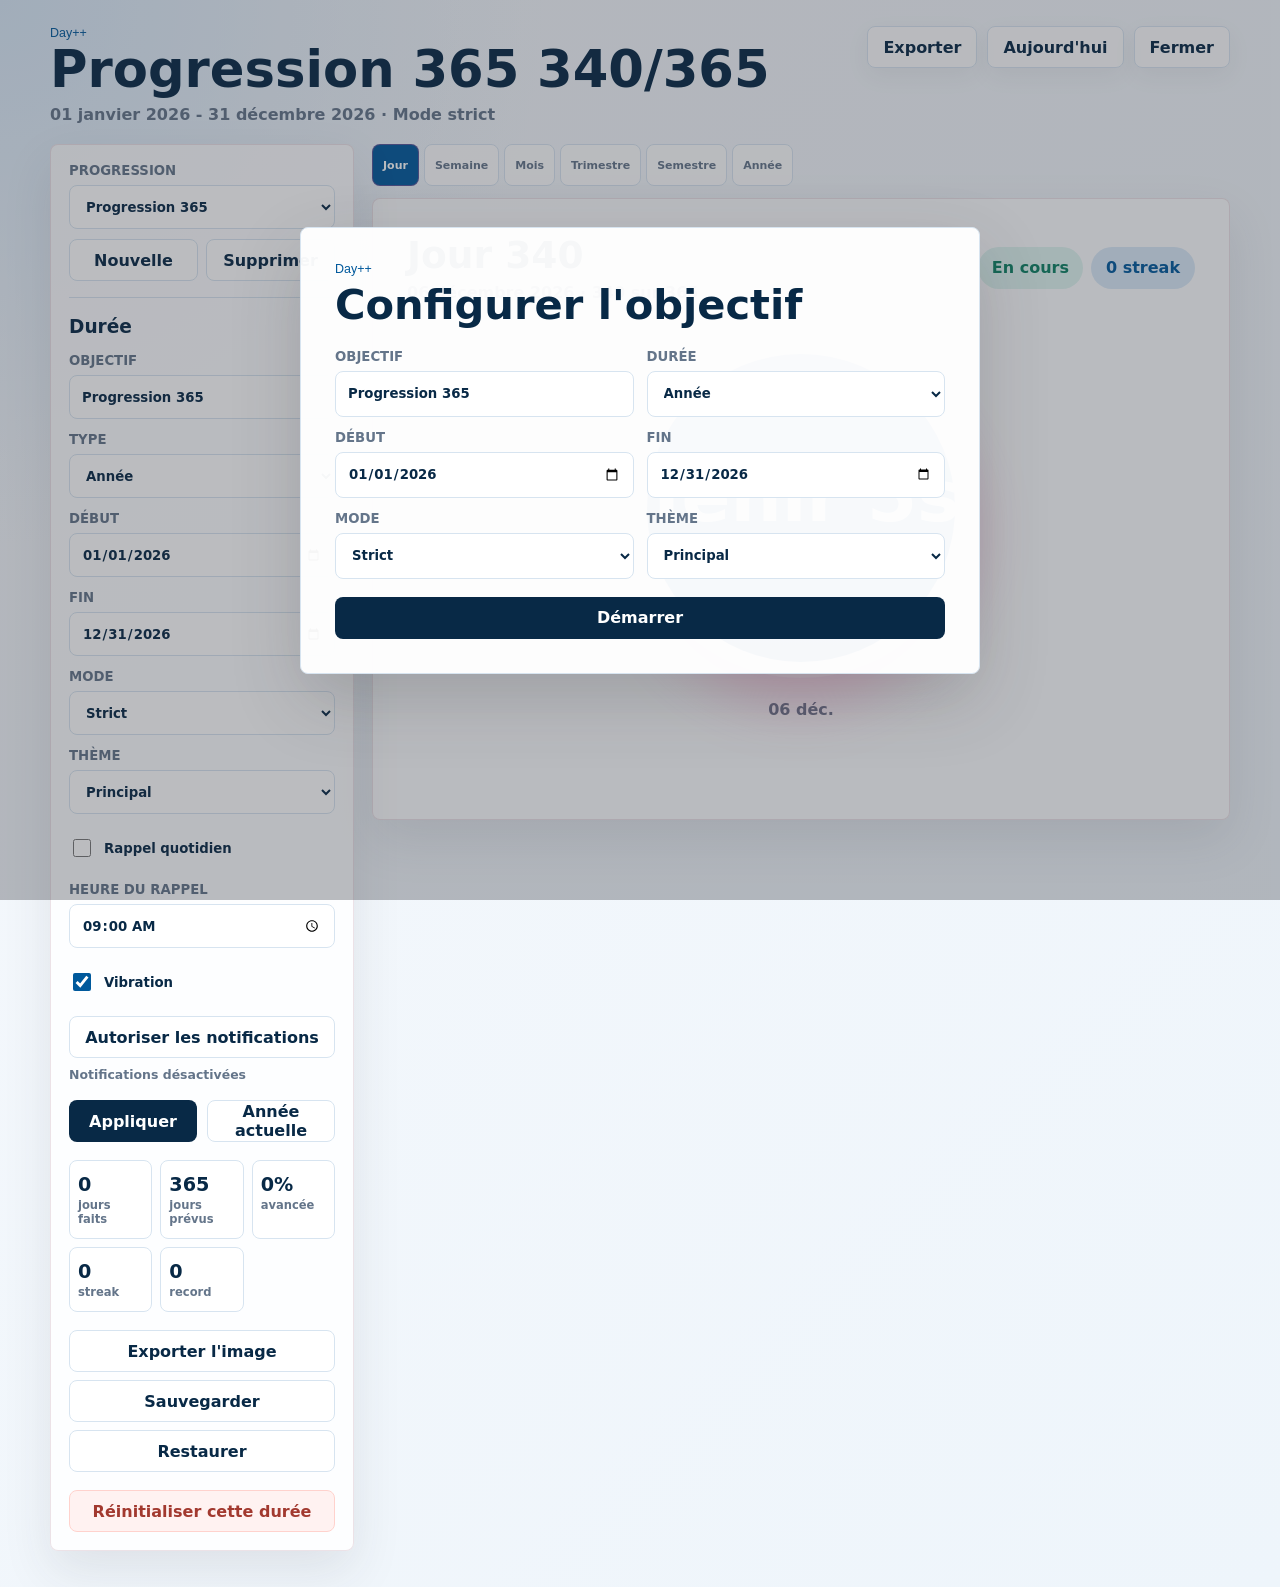
==== index.html @ e8def9e3 "Add PWA support with manifest and service worker; implement caching and push notifications" ====
<!doctype html>
<html lang="fr">
  <head>
    <meta charset="utf-8" />
    <meta name="viewport" content="width=device-width, initial-scale=1" />
    <meta name="theme-color" content="#004482" />
    <meta
      name="description"
      content="Day++ transforme un objectif long en progression quotidienne, hebdomadaire et annuelle."
    />
    <meta name="mobile-web-app-capable" content="yes" />
    <meta name="apple-mobile-web-app-capable" content="yes" />
    <meta name="apple-mobile-web-app-title" content="Day++" />
    <meta name="apple-mobile-web-app-status-bar-style" content="default" />
    <title>Progression 365</title>
    <script
      async
      src="https://www.googletagmanager.com/gtag/js?id=G-19ZNNEVK2R"
    ></script>
    <script>
      window.dataLayer = window.dataLayer || [];
      function gtag() {
        dataLayer.push(arguments);
      }
      gtag("js", new Date());
      gtag("config", "G-19ZNNEVK2R");
    </script>
    <link rel="manifest" href="manifest.webmanifest" />
    <link
      rel="icon"
      type="image/png"
      sizes="192x192"
      href="icons/day-plus-plus-192.png"
    />
    <link rel="apple-touch-icon" href="icons/day-plus-plus-192.png" />
    <link rel="stylesheet" href="styles.css" />
  </head>
  <body>
    <canvas id="confettiCanvas" aria-hidden="true"></canvas>

    <div class="app-shell">
      <header class="topbar">
        <div class="title-block">
          <p class="eyebrow">Day++</p>
          <h1 id="periodTitle">Progression 365</h1>
          <p id="periodSubtitle" class="subtitle"></p>
        </div>
        <div class="top-actions">
          <span id="offlineBadge" class="status-badge" hidden>Hors ligne</span>
          <button
            id="updateBtn"
            class="soft-button update-button"
            type="button"
            hidden
          >
            Mettre à jour
          </button>
          <button
            id="installBtn"
            class="soft-button install-button"
            type="button"
            hidden
          >
            Installer
          </button>
          <button id="exportImageBtn" class="soft-button" type="button">
            Exporter
          </button>
          <button id="todayBtn" class="soft-button" type="button">
            Aujourd'hui
          </button>
          <button
            id="settingsToggle"
            class="soft-button"
            type="button"
            aria-expanded="false"
            aria-controls="settingsPanel"
          >
            Réglages
          </button>
        </div>
      </header>

      <main class="layout">
        <aside
          id="settingsPanel"
          class="settings-panel"
          aria-label="Réglages de la progression"
        >
          <div class="progression-switcher">
            <label>
              Progression
              <select id="progressSelect"></select>
            </label>
            <div class="progression-actions">
              <button id="newProgressBtn" class="ghost-button" type="button">
                Nouvelle
              </button>
              <button id="deleteProgressBtn" class="ghost-button" type="button">
                Supprimer
              </button>
            </div>
          </div>
          <h2>Durée</h2>
          <form id="settingsForm" class="settings-form">
            <label>
              Objectif
              <input
                id="goalTitle"
                name="goalTitle"
                type="text"
                maxlength="42"
              />
            </label>
            <label>
              Type
              <select id="durationType" name="durationType">
                <option value="year">Année</option>
                <option value="semester">Semestre</option>
                <option value="quarter">Trimestre</option>
                <option value="month">Mois</option>
                <option value="week">Semaine</option>
              </select>
            </label>
            <label>
              Début
              <input id="startDate" name="startDate" type="date" />
            </label>
            <label>
              Fin
              <input id="endDate" name="endDate" type="date" />
            </label>
            <label>
              Mode
              <select id="progressMode" name="progressMode">
                <option value="strict">Strict</option>
                <option value="flexible">Souple</option>
              </select>
            </label>
            <label>
              Thème
              <select id="themeSelect" name="themeSelect">
                <option value="primary">Principal</option>
                <option value="pink">Rose</option>
                <option value="green">Vert</option>
                <option value="blue">Bleu</option>
                <option value="dark">Noir</option>
                <option value="sunset">Sunset</option>
              </select>
            </label>
            <label class="toggle-label">
              <input
                id="notificationToggle"
                name="notificationToggle"
                type="checkbox"
              />
              <span>Rappel quotidien</span>
            </label>
            <label>
              Heure du rappel
              <input
                id="notificationTime"
                name="notificationTime"
                type="time"
                value="09:00"
              />
            </label>
            <label class="toggle-label">
              <input
                id="vibrationToggle"
                name="vibrationToggle"
                type="checkbox"
              />
              <span>Vibration</span>
            </label>
            <button
              id="notificationPermissionBtn"
              class="ghost-button"
              type="button"
            >
              Autoriser les notifications
            </button>
            <p id="notificationStatus" class="settings-note">
              Notifications désactivées
            </p>
            <div class="form-actions">
              <button class="primary-button" type="submit">Appliquer</button>
              <button id="currentYearBtn" class="ghost-button" type="button">
                Année actuelle
              </button>
            </div>
          </form>

          <div class="metric-list" aria-label="Résumé">
            <div class="metric">
              <span class="metric-value" id="metricDone">0</span>
              <span class="metric-label">jours faits</span>
            </div>
            <div class="metric">
              <span class="metric-value" id="metricTotal">365</span>
              <span class="metric-label">jours prévus</span>
            </div>
            <div class="metric">
              <span class="metric-value" id="metricPercent">0%</span>
              <span class="metric-label">avancée</span>
            </div>
            <div class="metric">
              <span class="metric-value" id="metricStreak">0</span>
              <span class="metric-label">streak</span>
            </div>
            <div class="metric">
              <span class="metric-value" id="metricBestStreak">0</span>
              <span class="metric-label">record</span>
            </div>
          </div>

          <div class="tool-stack" aria-label="Outils">
            <button
              id="settingsExportImageBtn"
              class="ghost-button"
              type="button"
            >
              Exporter l'image
            </button>
            <button id="backupBtn" class="ghost-button" type="button">
              Sauvegarder
            </button>
            <button id="restoreBtn" class="ghost-button" type="button">
              Restaurer
            </button>
            <input
              id="restoreInput"
              type="file"
              accept="application/json"
              hidden
            />
          </div>

          <button id="resetProgressBtn" class="danger-button" type="button">
            Réinitialiser cette durée
          </button>
        </aside>

        <section class="workspace">
          <nav id="viewTabs" class="view-tabs" aria-label="Vues de progression">
            <button type="button" data-view="day">Jour</button>
            <button type="button" data-view="week">Semaine</button>
            <button type="button" data-view="month">Mois</button>
            <button type="button" data-view="quarter">Trimestre</button>
            <button type="button" data-view="semester">Semestre</button>
            <button type="button" data-view="year">Année</button>
          </nav>

          <section id="viewHost" class="view-host" aria-live="polite"></section>
        </section>
      </main>
    </div>

    <div
      id="onboardingModal"
      class="onboarding-modal"
      role="dialog"
      aria-modal="true"
      aria-labelledby="onboardingTitle"
    >
      <form id="onboardingForm" class="onboarding-card">
        <p class="eyebrow">Day++</p>
        <h2 id="onboardingTitle">Configurer l'objectif</h2>
        <div class="onboarding-grid">
          <label>
            Objectif
            <input
              id="onboardingGoalTitle"
              type="text"
              maxlength="42"
              value="Progression 365"
            />
          </label>
          <label>
            Durée
            <select id="onboardingDuration">
              <option value="year">Année</option>
              <option value="semester">Semestre</option>
              <option value="quarter">Trimestre</option>
              <option value="month">Mois</option>
              <option value="week">Semaine</option>
            </select>
          </label>
          <label>
            Début
            <input id="onboardingStart" type="date" />
          </label>
          <label>
            Fin
            <input id="onboardingEnd" type="date" />
          </label>
          <label>
            Mode
            <select id="onboardingMode">
              <option value="strict">Strict</option>
              <option value="flexible">Souple</option>
            </select>
          </label>
          <label>
            Thème
            <select id="onboardingTheme">
              <option value="primary">Principal</option>
              <option value="pink">Rose</option>
              <option value="green">Vert</option>
              <option value="blue">Bleu</option>
              <option value="dark">Noir</option>
              <option value="sunset">Sunset</option>
            </select>
          </label>
        </div>
        <button class="primary-button" type="submit">Démarrer</button>
      </form>
    </div>

    <script src="app.js"></script>
  </body>
</html>
---- styles.css ----
:root {
  --bg: #f5f8fc;
  --bg-2: #eef5fb;
  --surface: #ffffff;
  --surface-strong: #eef5fb;
  --ink: #082946;
  --muted: #64758a;
  --line: #d7e4f0;
  --accent: #00599c;
  --accent-soft: #d9e9f8;
  --accent-mid: #659ad2;
  --done: #008a78;
  --done-soft: #dff5f1;
  --warn: #f5b942;
  --shadow: 0 20px 50px rgba(45, 49, 56, 0.1);
  --radius: 8px;
}

* {
  box-sizing: border-box;
}

html {
  min-height: 100%;
}

body {
  min-height: 100vh;
  margin: 0;
  background:
    radial-gradient(
      circle at top left,
      var(--accent-soft),
      transparent 34rem
    ),
    linear-gradient(135deg, var(--bg) 0%, var(--bg-2, #f6fbf8) 100%);
  color: var(--ink);
  font-family:
    Inter,
    ui-sans-serif,
    system-ui,
    -apple-system,
    BlinkMacSystemFont,
    "Segoe UI",
    sans-serif;
  letter-spacing: 0;
}

body[data-theme="dark"] {
  background:
    radial-gradient(circle at top left, rgba(246, 79, 146, 0.22), transparent 34rem),
    linear-gradient(135deg, #111318 0%, #1d2028 100%);
}

button,
input,
select {
  font: inherit;
}

button {
  cursor: pointer;
}

button:disabled {
  cursor: default;
}

#confettiCanvas {
  position: fixed;
  inset: 0;
  z-index: 30;
  pointer-events: none;
}

.app-shell {
  width: min(1180px, calc(100% - 32px));
  margin: 0 auto;
  padding: 26px 0 36px;
}

.topbar {
  display: flex;
  align-items: flex-start;
  justify-content: space-between;
  gap: 20px;
  margin-bottom: 20px;
}

.title-block {
  min-width: 0;
}

.eyebrow {
  margin: 0 0 4px;
  color: var(--accent);
  font-size: 0.78rem;
  font-family: Verdana, Geneva, Tahoma, sans-serif;
}

.topbar h1 {
  margin: 0;
  font-size: clamp(2rem, 4vw, 3.7rem);
  line-height: 1;
  letter-spacing: 0;
}

.subtitle {
  margin: 10px 0 0;
  color: var(--muted);
  font-weight: 650;
}

.top-actions {
  display: flex;
  flex-wrap: wrap;
  justify-content: flex-end;
  gap: 10px;
}

.soft-button,
.ghost-button,
.primary-button,
.danger-button {
  min-height: 42px;
  border: 1px solid transparent;
  border-radius: var(--radius);
  padding: 0 15px;
  color: var(--ink);
  font-weight: 760;
}

.soft-button {
  background: rgba(255, 255, 255, 0.76);
  border-color: var(--line);
  box-shadow: 0 8px 24px rgba(45, 49, 56, 0.06);
}

.status-badge {
  display: inline-flex;
  align-items: center;
  justify-content: center;
  min-height: 42px;
  border: 1px solid rgba(0, 89, 156, 0.2);
  border-radius: var(--radius);
  background: var(--accent-soft);
  color: var(--accent);
  padding: 0 13px;
  font-size: 0.88rem;
  font-weight: 850;
  box-shadow: 0 8px 24px rgba(45, 49, 56, 0.06);
}

.status-badge[hidden],
.update-button[hidden],
.install-button[hidden] {
  display: none;
}

.update-button {
  background: var(--accent);
  border-color: var(--accent);
  color: #fff;
}

.install-button {
  border-color: rgba(0, 89, 156, 0.24);
}

.ghost-button {
  background: #fff;
  border-color: var(--line);
}

.primary-button {
  background: var(--ink);
  color: #fff;
}

.danger-button {
  width: 100%;
  margin-top: 18px;
  background: #fff2f1;
  border-color: #ffd2cd;
  color: #a2392f;
}

.layout {
  display: grid;
  grid-template-columns: minmax(0, 1fr);
  gap: 18px;
  align-items: start;
}

body.settings-open .layout {
  grid-template-columns: 304px minmax(0, 1fr);
}

.settings-panel,
.view-host {
  background: rgba(255, 255, 255, 0.84);
  border: 1px solid rgba(234, 223, 229, 0.9);
  border-radius: var(--radius);
  box-shadow: var(--shadow);
}

.settings-panel {
  display: none;
  position: sticky;
  top: 18px;
  padding: 18px;
}

body.settings-open .settings-panel {
  display: block;
}

.settings-panel h2 {
  margin: 0 0 16px;
  font-size: 1.16rem;
}

.progression-switcher {
  display: grid;
  gap: 10px;
  margin-bottom: 18px;
  border-bottom: 1px solid var(--line);
  padding-bottom: 16px;
}

.progression-switcher label {
  display: grid;
  gap: 7px;
  color: var(--muted);
  font-size: 0.83rem;
  font-weight: 800;
  text-transform: uppercase;
}

.progression-actions {
  display: grid;
  grid-template-columns: 1fr 1fr;
  gap: 8px;
}

.progression-actions .ghost-button {
  min-width: 0;
  padding: 0 10px;
}

.settings-form {
  display: grid;
  gap: 13px;
}

.settings-form label {
  display: grid;
  gap: 7px;
  color: var(--muted);
  font-size: 0.83rem;
  font-weight: 800;
  text-transform: uppercase;
}

.settings-form input,
.settings-form select,
.progression-switcher select {
  width: 100%;
  height: 44px;
  border: 1px solid var(--line);
  border-radius: var(--radius);
  background: #fff;
  color: var(--ink);
  padding: 0 12px;
  font-weight: 700;
}

.settings-form input[type="checkbox"] {
  width: 18px;
  height: 18px;
  padding: 0;
  accent-color: var(--accent);
}

.settings-form .toggle-label {
  display: flex;
  align-items: center;
  gap: 10px;
  min-height: 42px;
  text-transform: none;
}

.settings-form .toggle-label span {
  color: var(--ink);
}

.settings-note {
  margin: -4px 0 0;
  color: var(--muted);
  font-size: 0.78rem;
  font-weight: 760;
  line-height: 1.35;
}

.form-actions {
  display: grid;
  grid-template-columns: 1fr 1fr;
  gap: 10px;
  margin-top: 3px;
}

.metric-list {
  display: grid;
  grid-template-columns: repeat(auto-fit, minmax(82px, 1fr));
  gap: 8px;
  margin-top: 18px;
}

.metric {
  min-width: 0;
  border: 1px solid var(--line);
  border-radius: var(--radius);
  background: #fff;
  padding: 12px 8px;
}

.tool-stack {
  display: grid;
  grid-template-columns: 1fr;
  gap: 8px;
  margin-top: 18px;
}

.tool-stack .ghost-button {
  width: 100%;
}

.metric-value,
.metric-label {
  display: block;
}

.metric-value {
  font-size: 1.2rem;
  font-weight: 860;
}

.metric-label {
  margin-top: 2px;
  color: var(--muted);
  font-size: 0.72rem;
  font-weight: 750;
}

.workspace {
  min-width: 0;
}

.view-tabs {
  display: flex;
  gap: 5px;
  overflow-x: auto;
  padding: 0 0 12px;
  scrollbar-width: none;
}

.view-tabs::-webkit-scrollbar {
  display: none;
}

.view-tabs button {
  flex: 0 0 auto;
  min-height: 42px;
  border: 1px solid var(--line);
  border-radius: var(--radius);
  background: rgba(255, 255, 255, 0.84);
  color: var(--muted);
  padding: 0 10px;
  font-weight: 830;
  font-size: 11px;
}

.view-tabs button[hidden] {
  display: none;
}

.view-tabs button.is-active {
  border-color: rgba(246, 79, 146, 0.34);
  background: var(--accent);
  color: #fff;
}

.view-host {
  min-height: 620px;
  overflow: hidden;
}

.view-host[data-view="year"] {
  min-height: 0;
  overflow: visible;
}

.view-panel {
  min-height: 620px;
  padding: clamp(18px, 3vw, 34px);
}

.view-host[data-view="year"] .year-panel {
  min-height: 0;
}

.section-head {
  display: flex;
  align-items: center;
  justify-content: space-between;
  gap: 16px;
  margin-bottom: 24px;
}

.section-head h2 {
  margin: 0;
  font-size: clamp(1.45rem, 3vw, 2.35rem);
  letter-spacing: 0;
}

.section-head p {
  margin: 6px 0 0;
  color: var(--muted);
  font-weight: 650;
}

.progress-pill {
  display: inline-flex;
  align-items: center;
  justify-content: center;
  min-width: 104px;
  min-height: 42px;
  border-radius: 999px;
  background: var(--done-soft);
  color: #0c8063;
  padding: 0 14px;
  font-weight: 850;
}

.pill-row {
  display: flex;
  flex-wrap: wrap;
  justify-content: flex-end;
  gap: 8px;
}

.streak-pill {
  background: var(--accent-soft);
  color: var(--accent);
}

.day-stage {
  display: grid;
  min-height: 450px;
  place-items: center;
  text-align: center;
}

.hold-area {
  display: grid;
  justify-items: center;
  gap: 22px;
}

.hold-button {
  --fill: 0%;
  position: relative;
  display: grid;
  width: clamp(220px, 42vw, 340px);
  aspect-ratio: 1;
  place-items: center;
  overflow: hidden;
  border: 0;
  border-radius: 50%;
  background: #ffe3ee;
  color: #fff;
  box-shadow: 0 24px 58px rgba(246, 79, 146, 0.28);
  isolation: isolate;
  -webkit-tap-highlight-color: transparent;
  -webkit-touch-callout: none;
  -webkit-user-select: none;
  touch-action: manipulation;
  user-select: none;
}

.hold-button * {
  -webkit-user-select: none;
  user-select: none;
}

.hold-button::before {
  content: "";
  position: absolute;
  inset: 0;
  background: conic-gradient(
    from 180deg,
    var(--accent) var(--fill),
    rgba(255, 255, 255, 0) 0
  );
  opacity: 0.82;
  z-index: -1;
}

.hold-button::after {
  content: "";
  position: absolute;
  inset: 16px;
  border-radius: 50%;
  background: linear-gradient(180deg, var(--accent-mid), var(--accent));
  z-index: -1;
}

.hold-button.is-done::after {
  background: linear-gradient(180deg, #42caa6, var(--done));
}

.hold-button span {
  display: grid;
  gap: 8px;
  color: #fff;
  font-weight: 900;
}

.hold-main {
  font-size: clamp(2.2rem, 8vw, 4.5rem);
  line-height: 0.95;
}

.hold-sub {
  font-size: 0.9rem;
  text-transform: uppercase;
}

.day-date {
  color: var(--muted);
  font-weight: 750;
}

.completion-note {
  min-height: 24px;
  color: var(--done);
  font-weight: 850;
}

.week-track {
  display: grid;
  grid-template-columns: repeat(7, minmax(0, 1fr));
  align-items: stretch;
  overflow: hidden;
  border: 1px solid var(--line);
  border-radius: var(--radius);
  background: #fff;
}

.week-day {
  position: relative;
  display: grid;
  min-height: 210px;
  grid-template-rows: 96px auto auto;
  align-content: start;
  justify-items: center;
  gap: 16px;
  padding: 26px 10px 22px;
  border-right: 1px solid var(--line);
  cursor: default;
}

.week-day:last-child {
  border-right: 0;
}

.week-day::before {
  content: "";
  position: absolute;
  top: 62px;
  left: 0;
  width: 100%;
  height: 34px;
  transform: none;
  background: var(--accent-soft);
}

.week-day:first-child::before {
  border-radius: 999px 0 0 999px;
}

.week-day:last-child::before {
  border-radius: 0 999px 999px 0;
}

.week-day.is-outside::before {
  background: #f0edf0;
}

.day-bubble {
  position: relative;
  z-index: 1;
  display: grid;
  width: 72px;
  aspect-ratio: 1;
  place-items: center;
  border: 3px solid #fff;
  border-radius: 50%;
  background: #fff;
  color: var(--muted);
  box-shadow: 0 8px 18px rgba(45, 49, 56, 0.08);
  font-weight: 900;
  align-self: center;
}

.week-day.is-complete .day-bubble,
.calendar-day.is-complete .calendar-number,
.mini-dot.is-complete,
.year-dot.is-complete {
  background: var(--accent);
  color: #fff;
}

.week-day.is-today .day-bubble,
.calendar-day.is-today .calendar-number,
.mini-dot.is-today,
.year-dot.is-today {
  border-color: var(--warn);
}

.week-label {
  position: relative;
  z-index: 1;
  margin-top: 4px;
  color: var(--muted);
  font-size: 0.82rem;
  font-weight: 800;
  text-align: center;
}

.week-name,
.week-date {
  display: block;
}

.week-name {
  text-transform: capitalize;
}

.week-status {
  position: relative;
  z-index: 1;
  border-radius: 999px;
  background: rgba(255, 255, 255, 0.78);
  padding: 5px 8px;
  color: var(--muted);
  font-size: 0.72rem;
  font-weight: 850;
}

.week-day.is-complete .week-status {
  color: #0c8063;
}

.week-day.is-today .week-status {
  color: var(--accent);
}

.week-day.is-actionable,
.calendar-day.is-actionable,
.mini-dot.is-actionable,
.year-dot.is-actionable {
  cursor: pointer;
}

.week-day.is-actionable:hover,
.calendar-day.is-actionable:hover .calendar-number {
  outline: 2px solid var(--accent-mid);
  outline-offset: 2px;
}

.nav-arrows {
  display: flex;
  align-items: center;
  gap: 8px;
}

.round-nav {
  display: grid;
  width: 42px;
  aspect-ratio: 1;
  place-items: center;
  border: 1px solid var(--line);
  border-radius: 50%;
  background: #fff;
  color: var(--muted);
  font-size: 1.6rem;
  line-height: 1;
}

.round-nav:disabled {
  opacity: 0.35;
}

.month-card {
  width: min(760px, 100%);
  margin: 0 auto;
}

.calendar-grid {
  display: grid;
  gap: 16px;
}

.weekday-row,
.calendar-week {
  display: grid;
  grid-template-columns: repeat(7, minmax(0, 1fr));
  align-items: center;
}

.weekday {
  color: #b8bbc2;
  font-size: clamp(0.82rem, 2vw, 1.2rem);
  font-weight: 800;
  text-align: center;
}

.calendar-week {
  min-height: 76px;
}

.calendar-day {
  position: relative;
  display: grid;
  min-height: 70px;
  place-items: center;
  cursor: default;
}

.calendar-day.has-day::before {
  content: "";
  position: absolute;
  top: 50%;
  left: 0;
  width: 100%;
  height: 30px;
  transform: translateY(-50%);
  background: var(--accent-soft);
}

.calendar-day.trail-start::before {
  border-radius: 999px 0 0 999px;
}

.calendar-day.trail-end::before {
  border-radius: 0 999px 999px 0;
}

.calendar-day.is-muted::before {
  background: #eee9ed;
}

.calendar-day.is-muted .calendar-number {
  background: #f3f0f2;
  border-color: #f8f6f8;
  box-shadow: none;
  color: #b7adb4;
}

.calendar-number {
  position: relative;
  z-index: 1;
  display: grid;
  width: clamp(42px, 8vw, 62px);
  aspect-ratio: 1;
  place-items: center;
  border: 3px solid #fff;
  border-radius: 50%;
  background: #fff;
  color: var(--muted);
  box-shadow: 0 8px 18px rgba(45, 49, 56, 0.07);
  font-size: clamp(1rem, 2.8vw, 1.42rem);
  font-weight: 850;
}

.group-grid {
  display: grid;
  grid-template-columns: repeat(auto-fit, minmax(220px, 1fr));
  gap: 14px;
}

.group-card {
  border: 1px solid var(--line);
  border-radius: var(--radius);
  background: #fff;
  padding: 16px;
}

.group-card h3 {
  margin: 0;
  font-size: 1.05rem;
}

.group-card p {
  margin: 6px 0 14px;
  color: var(--muted);
  font-weight: 650;
}

.bar {
  height: 10px;
  overflow: hidden;
  border-radius: 999px;
  background: #f0e8ed;
}

.bar span {
  display: block;
  width: var(--width, 0%);
  height: 100%;
  border-radius: inherit;
  background: linear-gradient(90deg, var(--done), var(--accent));
}

.mini-months,
.mini-days {
  display: flex;
  flex-wrap: wrap;
  gap: 6px;
  margin-top: 14px;
}

.mini-month {
  border: 1px solid var(--line);
  border-radius: 999px;
  background: var(--surface-strong);
  padding: 6px 9px;
  color: var(--muted);
  font-size: 0.75rem;
  font-weight: 800;
}

.mini-dot {
  width: 13px;
  aspect-ratio: 1;
  border: 1px solid #fff;
  border-radius: 50%;
  background: #eee9ed;
}

.year-panel {
  min-height: 0;
  padding: clamp(14px, 2.4vw, 24px);
}

.year-capture {
  display: grid;
  gap: 12px;
}

.year-capture-head {
  display: flex;
  align-items: end;
  justify-content: space-between;
  gap: 16px;
}

.year-capture-head h2 {
  margin: 0;
  font-size: clamp(1.4rem, 2.6vw, 2rem);
}

.year-capture-head p {
  margin: 5px 0 0;
  color: var(--muted);
  font-weight: 750;
}

.year-score {
  display: grid;
  justify-items: end;
  line-height: 1;
}

.year-score strong {
  font-size: clamp(2rem, 4vw, 3.2rem);
}

.year-score span {
  margin-top: 6px;
  color: var(--muted);
  font-weight: 850;
}

.year-progress-line {
  height: 12px;
  overflow: hidden;
  border-radius: 999px;
  background: #f1e9ee;
}

.year-progress-line span {
  display: block;
  width: var(--width, 0%);
  height: 100%;
  border-radius: inherit;
  background: linear-gradient(90deg, var(--done), var(--accent));
}

.year-stats {
  display: flex;
  flex-wrap: wrap;
  gap: 8px;
}

.year-stats span {
  border: 1px solid var(--line);
  border-radius: 999px;
  background: #fff;
  padding: 6px 10px;
  color: var(--muted);
  font-size: 0.78rem;
  font-weight: 850;
}

.year-grid {
  display: grid;
  grid-template-columns: repeat(4, minmax(0, 1fr));
  gap: 10px;
}

.year-month {
  display: grid;
  gap: 8px;
  border: 1px solid var(--line);
  border-radius: var(--radius);
  background: linear-gradient(180deg, #fff, #fff8fb);
  padding: 10px;
}

.year-month-head {
  display: flex;
  align-items: center;
  justify-content: space-between;
  gap: 8px;
}

.year-month h3 {
  margin: 0;
  font-size: 0.82rem;
  text-transform: capitalize;
}

.year-month-head span {
  color: var(--muted);
  font-size: 0.72rem;
  font-weight: 850;
}

.year-dots {
  display: grid;
  grid-template-columns: repeat(7, minmax(0, 1fr));
  gap: 5px;
}

.year-dot {
  width: 100%;
  max-width: 10px;
  aspect-ratio: 1;
  justify-self: center;
  border: 1px solid #fff;
  border-radius: 50%;
  background: #ece7eb;
}

.empty-state {
  display: grid;
  min-height: 420px;
  place-items: center;
  color: var(--muted);
  font-weight: 800;
  text-align: center;
}

.onboarding-modal {
  position: fixed;
  inset: 0;
  z-index: 40;
  display: grid;
  place-items: center;
  overflow-y: auto;
  background: rgba(45, 49, 56, 0.32);
  padding: 22px;
}

body:not(.onboarding-open) .onboarding-modal {
  display: none;
}

body.onboarding-open {
  overflow: hidden;
}

.onboarding-card {
  width: min(680px, 100%);
  border: 1px solid var(--line);
  border-radius: var(--radius);
  background: rgba(255, 255, 255, 0.96);
  box-shadow: 0 26px 70px rgba(45, 49, 56, 0.2);
  padding: clamp(20px, 4vw, 34px);
}

.onboarding-card h2 {
  margin: 0 0 20px;
  font-size: clamp(1.7rem, 4vw, 2.6rem);
}

.onboarding-grid {
  display: grid;
  grid-template-columns: repeat(2, minmax(0, 1fr));
  gap: 13px;
  margin-bottom: 18px;
}

.onboarding-grid label {
  display: grid;
  gap: 7px;
  color: var(--muted);
  font-size: 0.83rem;
  font-weight: 800;
  text-transform: uppercase;
}

.onboarding-grid input,
.onboarding-grid select {
  width: 100%;
  height: 46px;
  border: 1px solid var(--line);
  border-radius: var(--radius);
  background: #fff;
  color: var(--ink);
  padding: 0 12px;
  font-weight: 760;
}

.onboarding-card .primary-button {
  width: 100%;
}

body[data-theme="dark"] .settings-panel,
body[data-theme="dark"] .view-host,
body[data-theme="dark"] .metric,
body[data-theme="dark"] .group-card,
body[data-theme="dark"] .week-track,
body[data-theme="dark"] .week-day,
body[data-theme="dark"] .year-month,
body[data-theme="dark"] .onboarding-card {
  background: rgba(29, 32, 40, 0.92);
}

body[data-theme="dark"] .soft-button,
body[data-theme="dark"] .ghost-button,
body[data-theme="dark"] input,
body[data-theme="dark"] select,
body[data-theme="dark"] .year-stats span,
body[data-theme="dark"] .week-status {
  background: #161922;
  color: var(--ink);
}

body[data-theme="dark"] .status-badge {
  background: #161922;
  border-color: var(--line);
  color: var(--accent-mid);
}

body[data-theme="dark"] .update-button {
  background: var(--accent);
  border-color: var(--accent);
  color: #fff;
}

body[data-theme="dark"] .primary-button {
  background: var(--accent);
  color: #fff;
}

@media (max-width: 860px) {
  .app-shell {
    width: min(100% - 20px, 680px);
    padding-top: 16px;
  }

  .topbar {
    display: grid;
  }

  .top-actions {
    justify-content: stretch;
  }

  .top-actions .status-badge {
    flex: 1 0 100%;
  }

  .top-actions button {
    flex: 1;
  }

  .layout {
    display: block;
  }

  .settings-panel {
    display: none;
    position: static;
    margin-bottom: 14px;
  }

  body.settings-open .settings-panel {
    display: block;
  }

  .view-host,
  .view-panel {
    min-height: 560px;
  }

  .view-host[data-view="week"],
  .view-host[data-view="week"] .view-panel {
    min-height: 0;
  }

  .view-host[data-view="week"] .view-panel {
    padding: 16px 18px;
  }

  .view-host[data-view="week"] .section-head {
    margin-bottom: 16px;
  }

  .week-track {
    grid-template-columns: 1fr;
    gap: 6px;
    overflow: visible;
    border: 0;
    background: transparent;
  }

  .week-day {
    grid-template-columns: 48px minmax(0, 1fr) auto;
    grid-template-rows: none;
    min-height: 56px;
    align-content: center;
    align-items: center;
    justify-items: stretch;
    gap: 10px;
    border: 1px solid var(--line);
    border-radius: var(--radius);
    background: #fff;
    padding: 7px 9px;
  }

  .week-day:last-child {
    border-bottom: 1px solid var(--line);
  }

  .week-day::before {
    display: none;
  }

  .day-bubble {
    width: 42px;
    border-width: 2px;
  }

  .week-label {
    margin-top: 0;
    text-align: left;
  }

  .week-name {
    color: var(--ink);
    font-size: 0.88rem;
    font-weight: 880;
  }

  .week-date {
    margin-top: 2px;
    color: var(--muted);
    font-size: 0.74rem;
    font-weight: 760;
  }

  .week-status {
    align-self: center;
    white-space: nowrap;
    padding: 4px 7px;
    font-size: 0.68rem;
  }

  .week-day.is-complete {
    background: linear-gradient(90deg, var(--done-soft), #fff);
  }

  .week-day.is-today {
    border-color: rgba(246, 79, 146, 0.4);
    background: linear-gradient(90deg, #fff4f8, #fff);
  }

  .calendar-grid {
    gap: 10px;
  }

  .calendar-week {
    min-height: 58px;
  }

  .calendar-day {
    min-height: 54px;
  }

  .calendar-day.has-day::before {
    height: 24px;
  }

  .calendar-number {
    width: min(42px, 11vw);
    border-width: 2px;
  }

  .year-grid {
    grid-template-columns: repeat(3, minmax(0, 1fr));
    gap: 7px;
  }

  .year-month {
    gap: 6px;
    padding: 8px;
  }

  .year-dot {
    max-width: 8px;
  }
}

@media (max-width: 520px) {
  .form-actions {
    grid-template-columns: 1fr;
  }

  .metric-list {
    grid-template-columns: repeat(2, minmax(0, 1fr));
  }

  .onboarding-grid {
    grid-template-columns: 1fr;
  }

  .section-head {
    display: grid;
  }

  .progress-pill {
    justify-self: start;
  }

  .year-capture {
    gap: 9px;
  }

  .year-capture-head {
    align-items: start;
  }

  .year-capture-head h2 {
    font-size: 1.2rem;
  }

  .year-capture-head p,
  .year-score span {
    font-size: 0.72rem;
  }

  .year-score strong {
    font-size: 1.7rem;
  }

  .year-stats {
    gap: 5px;
  }

  .year-stats span {
    padding: 5px 7px;
    font-size: 0.68rem;
  }

  .year-grid {
    gap: 5px;
  }

  .year-month {
    padding: 6px;
  }

  .year-month h3 {
    font-size: 0.66rem;
  }

  .year-month-head span {
    font-size: 0.62rem;
  }

  .year-dots {
    gap: 3px;
  }

  .year-dot {
    max-width: 6px;
  }
}
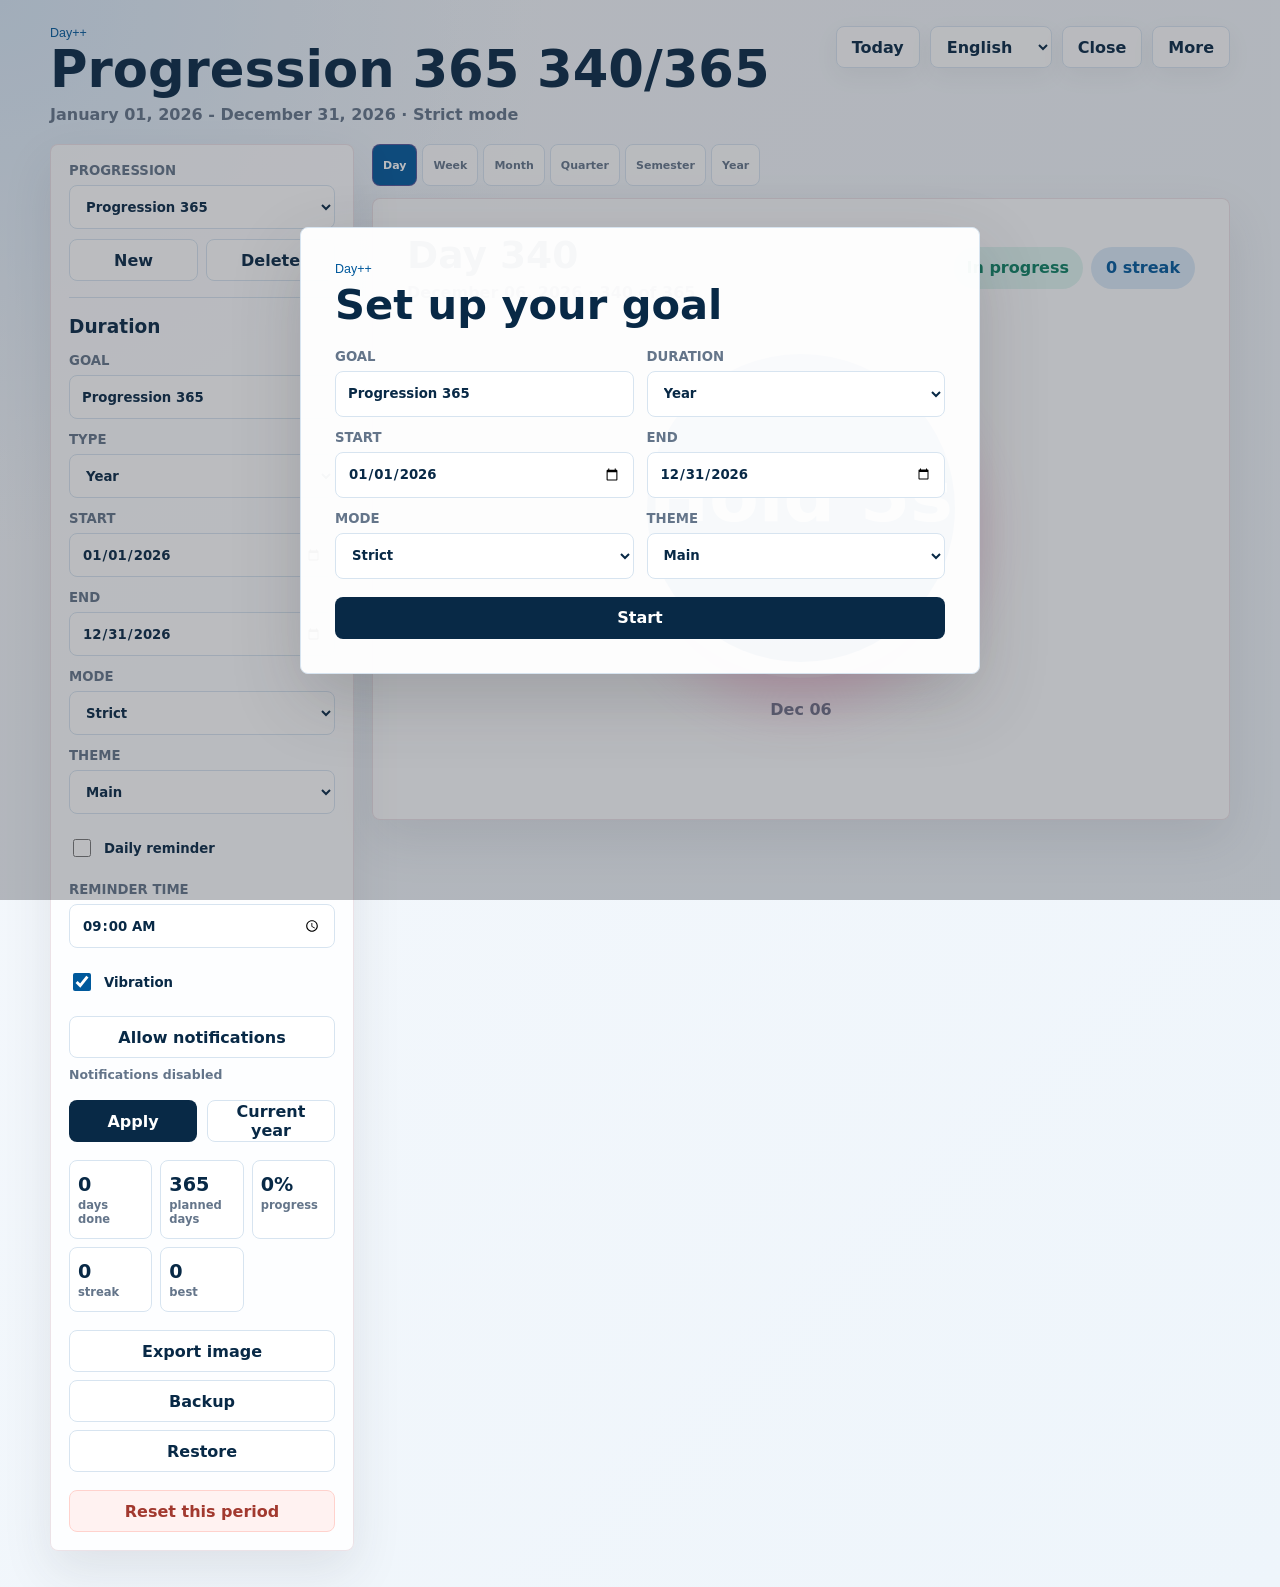
==== commit 8406eefc: "feat: Add user guide for Day++ with localization support - Created a new guide.html file with struct" ====
--- a/index.html
+++ b/index.html
@@ -5,6 +5,7 @@
     <meta name="viewport" content="width=device-width, initial-scale=1" />
     <meta name="theme-color" content="#004482" />
     <meta
+      id="metaDescription"
       name="description"
       content="Day++ transforme un objectif long en progression quotidienne, hebdomadaire et annuelle."
     />
@@ -12,7 +13,7 @@
     <meta name="apple-mobile-web-app-capable" content="yes" />
     <meta name="apple-mobile-web-app-title" content="Day++" />
     <meta name="apple-mobile-web-app-status-bar-style" content="default" />
-    <title>Progression 365</title>
+    <title>Day++</title>
     <script
       async
       src="https://www.googletagmanager.com/gtag/js?id=G-19ZNNEVK2R"
@@ -46,29 +47,13 @@
           <p id="periodSubtitle" class="subtitle"></p>
         </div>
         <div class="top-actions">
-          <span id="offlineBadge" class="status-badge" hidden>Hors ligne</span>
-          <button
-            id="updateBtn"
-            class="soft-button update-button"
-            type="button"
-            hidden
-          >
-            Mettre à jour
+          <button id="todayBtn" class="soft-button" type="button">
+            <span data-i18n="action.today">Aujourd'hui</span>
           </button>
-          <button
-            id="installBtn"
-            class="soft-button install-button"
-            type="button"
-            hidden
-          >
-            Installer
-          </button>
-          <button id="exportImageBtn" class="soft-button" type="button">
-            Exporter
-          </button>
-          <button id="todayBtn" class="soft-button" type="button">
-            Aujourd'hui
-          </button>
+          <select id="languageSelect" class="language-select" aria-label="Langue">
+            <option value="fr">Français</option>
+            <option value="en">English</option>
+          </select>
           <button
             id="settingsToggle"
             class="soft-button"
@@ -76,8 +61,45 @@
             aria-expanded="false"
             aria-controls="settingsPanel"
           >
-            Réglages
+            <span data-i18n="action.settings">Réglages</span>
           </button>
+          <div class="more-actions">
+            <button
+              id="moreActionsBtn"
+              class="soft-button menu-trigger"
+              type="button"
+              aria-expanded="false"
+              aria-haspopup="menu"
+              aria-controls="actionsMenu"
+            >
+              <span data-i18n="action.more">Plus</span>
+            </button>
+            <div id="actionsMenu" class="actions-menu" role="menu" hidden>
+              <span id="offlineBadge" class="status-badge" hidden data-i18n="status.offline">Hors ligne</span>
+              <button
+                id="updateBtn"
+                class="soft-button update-button"
+                type="button"
+                role="menuitem"
+                hidden
+              >
+                <span data-i18n="action.update">Mettre à jour</span>
+              </button>
+              <button
+                id="installBtn"
+                class="soft-button install-button"
+                type="button"
+                role="menuitem"
+                hidden
+              >
+                <span data-i18n="action.install">Installer</span>
+              </button>
+              <a id="guideLink" class="soft-button guide-button" href="guide.html" role="menuitem" data-i18n="action.guide">Guide</a>
+              <button id="exportImageBtn" class="soft-button" type="button" role="menuitem">
+                <span data-i18n="action.export">Exporter</span>
+              </button>
+            </div>
+          </div>
         </div>
       </header>
 
@@ -86,25 +108,26 @@
           id="settingsPanel"
           class="settings-panel"
           aria-label="Réglages de la progression"
+          data-i18n-aria-label="aria.settings"
         >
           <div class="progression-switcher">
             <label>
-              Progression
+              <span data-i18n="settings.progression">Progression</span>
               <select id="progressSelect"></select>
             </label>
             <div class="progression-actions">
               <button id="newProgressBtn" class="ghost-button" type="button">
-                Nouvelle
+                <span data-i18n="action.new">Nouvelle</span>
               </button>
               <button id="deleteProgressBtn" class="ghost-button" type="button">
-                Supprimer
+                <span data-i18n="action.delete">Supprimer</span>
               </button>
             </div>
           </div>
-          <h2>Durée</h2>
+          <h2 data-i18n="settings.durationTitle">Durée</h2>
           <form id="settingsForm" class="settings-form">
             <label>
-              Objectif
+              <span data-i18n="settings.goal">Objectif</span>
               <input
                 id="goalTitle"
                 name="goalTitle"
@@ -113,39 +136,39 @@
               />
             </label>
             <label>
-              Type
+              <span data-i18n="settings.type">Type</span>
               <select id="durationType" name="durationType">
-                <option value="year">Année</option>
-                <option value="semester">Semestre</option>
-                <option value="quarter">Trimestre</option>
-                <option value="month">Mois</option>
-                <option value="week">Semaine</option>
+                <option value="year" data-i18n="duration.year">Année</option>
+                <option value="semester" data-i18n="duration.semester">Semestre</option>
+                <option value="quarter" data-i18n="duration.quarter">Trimestre</option>
+                <option value="month" data-i18n="duration.month">Mois</option>
+                <option value="week" data-i18n="duration.week">Semaine</option>
               </select>
             </label>
             <label>
-              Début
+              <span data-i18n="settings.start">Début</span>
               <input id="startDate" name="startDate" type="date" />
             </label>
             <label>
-              Fin
+              <span data-i18n="settings.end">Fin</span>
               <input id="endDate" name="endDate" type="date" />
             </label>
             <label>
-              Mode
+              <span data-i18n="settings.mode">Mode</span>
               <select id="progressMode" name="progressMode">
-                <option value="strict">Strict</option>
-                <option value="flexible">Souple</option>
+                <option value="strict" data-i18n="mode.strict">Strict</option>
+                <option value="flexible" data-i18n="mode.flexible">Souple</option>
               </select>
             </label>
             <label>
-              Thème
+              <span data-i18n="settings.theme">Thème</span>
               <select id="themeSelect" name="themeSelect">
-                <option value="primary">Principal</option>
-                <option value="pink">Rose</option>
-                <option value="green">Vert</option>
-                <option value="blue">Bleu</option>
-                <option value="dark">Noir</option>
-                <option value="sunset">Sunset</option>
+                <option value="primary" data-i18n="theme.primary">Principal</option>
+                <option value="pink" data-i18n="theme.pink">Rose</option>
+                <option value="green" data-i18n="theme.green">Vert</option>
+                <option value="blue" data-i18n="theme.blue">Bleu</option>
+                <option value="dark" data-i18n="theme.dark">Noir</option>
+                <option value="sunset" data-i18n="theme.sunset">Sunset</option>
               </select>
             </label>
             <label class="toggle-label">
@@ -154,10 +177,10 @@
                 name="notificationToggle"
                 type="checkbox"
               />
-              <span>Rappel quotidien</span>
-            </label>
-            <label>
-              Heure du rappel
+              <span data-i18n="settings.dailyReminder">Rappel quotidien</span>
+            </label>
+            <label>
+              <span data-i18n="settings.reminderTime">Heure du rappel</span>
               <input
                 id="notificationTime"
                 name="notificationTime"
@@ -171,62 +194,64 @@
                 name="vibrationToggle"
                 type="checkbox"
               />
-              <span>Vibration</span>
+              <span data-i18n="settings.vibration">Vibration</span>
             </label>
             <button
               id="notificationPermissionBtn"
               class="ghost-button"
               type="button"
             >
-              Autoriser les notifications
-            </button>
-            <p id="notificationStatus" class="settings-note">
+              <span data-i18n="action.allowNotifications">Autoriser les notifications</span>
+            </button>
+            <p id="notificationStatus" class="settings-note" data-i18n="notification.disabled">
               Notifications désactivées
             </p>
             <div class="form-actions">
-              <button class="primary-button" type="submit">Appliquer</button>
+              <button class="primary-button" type="submit">
+                <span data-i18n="action.apply">Appliquer</span>
+              </button>
               <button id="currentYearBtn" class="ghost-button" type="button">
-                Année actuelle
+                <span data-i18n="action.currentYear">Année actuelle</span>
               </button>
             </div>
           </form>
 
-          <div class="metric-list" aria-label="Résumé">
+          <div class="metric-list" aria-label="Résumé" data-i18n-aria-label="aria.summary">
             <div class="metric">
               <span class="metric-value" id="metricDone">0</span>
-              <span class="metric-label">jours faits</span>
+              <span class="metric-label" data-i18n="metric.done">jours faits</span>
             </div>
             <div class="metric">
               <span class="metric-value" id="metricTotal">365</span>
-              <span class="metric-label">jours prévus</span>
+              <span class="metric-label" data-i18n="metric.total">jours prévus</span>
             </div>
             <div class="metric">
               <span class="metric-value" id="metricPercent">0%</span>
-              <span class="metric-label">avancée</span>
+              <span class="metric-label" data-i18n="metric.progress">avancée</span>
             </div>
             <div class="metric">
               <span class="metric-value" id="metricStreak">0</span>
-              <span class="metric-label">streak</span>
+              <span class="metric-label" data-i18n="metric.streak">streak</span>
             </div>
             <div class="metric">
               <span class="metric-value" id="metricBestStreak">0</span>
-              <span class="metric-label">record</span>
+              <span class="metric-label" data-i18n="metric.record">record</span>
             </div>
           </div>
 
-          <div class="tool-stack" aria-label="Outils">
+          <div class="tool-stack" aria-label="Outils" data-i18n-aria-label="aria.tools">
             <button
               id="settingsExportImageBtn"
               class="ghost-button"
               type="button"
             >
-              Exporter l'image
+              <span data-i18n="action.exportImage">Exporter l'image</span>
             </button>
             <button id="backupBtn" class="ghost-button" type="button">
-              Sauvegarder
+              <span data-i18n="action.backup">Sauvegarder</span>
             </button>
             <button id="restoreBtn" class="ghost-button" type="button">
-              Restaurer
+              <span data-i18n="action.restore">Restaurer</span>
             </button>
             <input
               id="restoreInput"
@@ -237,18 +262,18 @@
           </div>
 
           <button id="resetProgressBtn" class="danger-button" type="button">
-            Réinitialiser cette durée
+            <span data-i18n="action.reset">Réinitialiser cette durée</span>
           </button>
         </aside>
 
         <section class="workspace">
-          <nav id="viewTabs" class="view-tabs" aria-label="Vues de progression">
-            <button type="button" data-view="day">Jour</button>
-            <button type="button" data-view="week">Semaine</button>
-            <button type="button" data-view="month">Mois</button>
-            <button type="button" data-view="quarter">Trimestre</button>
-            <button type="button" data-view="semester">Semestre</button>
-            <button type="button" data-view="year">Année</button>
+          <nav id="viewTabs" class="view-tabs" aria-label="Vues de progression" data-i18n-aria-label="aria.views">
+            <button type="button" data-view="day" data-i18n="view.day">Jour</button>
+            <button type="button" data-view="week" data-i18n="view.week">Semaine</button>
+            <button type="button" data-view="month" data-i18n="view.month">Mois</button>
+            <button type="button" data-view="quarter" data-i18n="view.quarter">Trimestre</button>
+            <button type="button" data-view="semester" data-i18n="view.semester">Semestre</button>
+            <button type="button" data-view="year" data-i18n="view.year">Année</button>
           </nav>
 
           <section id="viewHost" class="view-host" aria-live="polite"></section>
@@ -265,10 +290,10 @@
     >
       <form id="onboardingForm" class="onboarding-card">
         <p class="eyebrow">Day++</p>
-        <h2 id="onboardingTitle">Configurer l'objectif</h2>
+        <h2 id="onboardingTitle" data-i18n="onboarding.title">Configurer l'objectif</h2>
         <div class="onboarding-grid">
           <label>
-            Objectif
+            <span data-i18n="settings.goal">Objectif</span>
             <input
               id="onboardingGoalTitle"
               type="text"
@@ -277,43 +302,45 @@
             />
           </label>
           <label>
-            Durée
+            <span data-i18n="settings.durationTitle">Durée</span>
             <select id="onboardingDuration">
-              <option value="year">Année</option>
-              <option value="semester">Semestre</option>
-              <option value="quarter">Trimestre</option>
-              <option value="month">Mois</option>
-              <option value="week">Semaine</option>
+              <option value="year" data-i18n="duration.year">Année</option>
+              <option value="semester" data-i18n="duration.semester">Semestre</option>
+              <option value="quarter" data-i18n="duration.quarter">Trimestre</option>
+              <option value="month" data-i18n="duration.month">Mois</option>
+              <option value="week" data-i18n="duration.week">Semaine</option>
             </select>
           </label>
           <label>
-            Début
+            <span data-i18n="settings.start">Début</span>
             <input id="onboardingStart" type="date" />
           </label>
           <label>
-            Fin
+            <span data-i18n="settings.end">Fin</span>
             <input id="onboardingEnd" type="date" />
           </label>
           <label>
-            Mode
+            <span data-i18n="settings.mode">Mode</span>
             <select id="onboardingMode">
-              <option value="strict">Strict</option>
-              <option value="flexible">Souple</option>
+              <option value="strict" data-i18n="mode.strict">Strict</option>
+              <option value="flexible" data-i18n="mode.flexible">Souple</option>
             </select>
           </label>
           <label>
-            Thème
+            <span data-i18n="settings.theme">Thème</span>
             <select id="onboardingTheme">
-              <option value="primary">Principal</option>
-              <option value="pink">Rose</option>
-              <option value="green">Vert</option>
-              <option value="blue">Bleu</option>
-              <option value="dark">Noir</option>
-              <option value="sunset">Sunset</option>
+              <option value="primary" data-i18n="theme.primary">Principal</option>
+              <option value="pink" data-i18n="theme.pink">Rose</option>
+              <option value="green" data-i18n="theme.green">Vert</option>
+              <option value="blue" data-i18n="theme.blue">Bleu</option>
+              <option value="dark" data-i18n="theme.dark">Noir</option>
+              <option value="sunset" data-i18n="theme.sunset">Sunset</option>
             </select>
           </label>
         </div>
-        <button class="primary-button" type="submit">Démarrer</button>
+        <button class="primary-button" type="submit">
+          <span data-i18n="action.start">Démarrer</span>
+        </button>
       </form>
     </div>
 
--- a/styles.css
+++ b/styles.css
@@ -113,7 +113,8 @@
 
 .top-actions {
   display: flex;
-  flex-wrap: wrap;
+  align-items: center;
+  flex-wrap: nowrap;
   justify-content: flex-end;
   gap: 10px;
 }
@@ -122,12 +123,16 @@
 .ghost-button,
 .primary-button,
 .danger-button {
+  display: inline-flex;
+  align-items: center;
+  justify-content: center;
   min-height: 42px;
   border: 1px solid transparent;
   border-radius: var(--radius);
   padding: 0 15px;
   color: var(--ink);
   font-weight: 760;
+  text-decoration: none;
 }
 
 .soft-button {
@@ -165,6 +170,73 @@
 
 .install-button {
   border-color: rgba(0, 89, 156, 0.24);
+}
+
+.more-actions {
+  position: relative;
+}
+
+.menu-trigger {
+  min-width: 74px;
+}
+
+.actions-menu {
+  position: absolute;
+  top: calc(100% + 10px);
+  right: 0;
+  z-index: 20;
+  display: grid;
+  min-width: 220px;
+  gap: 6px;
+  border: 1px solid var(--line);
+  border-radius: var(--radius);
+  background: rgba(255, 255, 255, 0.96);
+  padding: 8px;
+  box-shadow: var(--shadow);
+}
+
+.actions-menu[hidden] {
+  display: none;
+}
+
+.actions-menu::before {
+  content: "";
+  position: absolute;
+  top: -6px;
+  right: 20px;
+  width: 12px;
+  height: 12px;
+  border-left: 1px solid var(--line);
+  border-top: 1px solid var(--line);
+  background: rgba(255, 255, 255, 0.96);
+  transform: rotate(45deg);
+}
+
+.actions-menu .soft-button,
+.actions-menu .status-badge {
+  width: 100%;
+  justify-content: flex-start;
+  box-shadow: none;
+}
+
+.actions-menu .update-button {
+  background: var(--accent);
+  color: #fff;
+}
+
+.actions-menu .status-badge {
+  min-height: 38px;
+}
+
+.language-select {
+  min-height: 42px;
+  border: 1px solid var(--line);
+  border-radius: var(--radius);
+  background: rgba(255, 255, 255, 0.86);
+  color: var(--ink);
+  padding: 0 12px;
+  font-weight: 850;
+  box-shadow: 0 8px 24px rgba(45, 49, 56, 0.06);
 }
 
 .ghost-button {
@@ -1048,6 +1120,97 @@
   width: 100%;
 }
 
+.guide-shell {
+  width: min(980px, calc(100% - 32px));
+  margin: 0 auto;
+  padding: 28px 0 42px;
+}
+
+.guide-topbar {
+  display: flex;
+  align-items: flex-start;
+  justify-content: space-between;
+  gap: 16px;
+  margin-bottom: 28px;
+}
+
+.guide-actions {
+  display: flex;
+  flex-wrap: wrap;
+  justify-content: flex-end;
+  gap: 10px;
+}
+
+.guide-hero {
+  margin-bottom: 26px;
+}
+
+.guide-hero h1 {
+  margin: 0;
+  font-size: clamp(2.2rem, 7vw, 5rem);
+  line-height: 0.96;
+}
+
+.guide-hero p {
+  max-width: 720px;
+  color: var(--muted);
+  font-size: clamp(1rem, 2.4vw, 1.24rem);
+  font-weight: 700;
+  line-height: 1.55;
+}
+
+.guide-section {
+  border-top: 1px solid var(--line);
+  padding: 26px 0;
+}
+
+.guide-section h2 {
+  margin: 0 0 14px;
+  font-size: clamp(1.35rem, 3vw, 2rem);
+}
+
+.guide-grid {
+  display: grid;
+  grid-template-columns: repeat(2, minmax(0, 1fr));
+  gap: 14px;
+}
+
+.guide-card {
+  border: 1px solid var(--line);
+  border-radius: var(--radius);
+  background: rgba(255, 255, 255, 0.82);
+  padding: 18px;
+  box-shadow: 0 12px 30px rgba(45, 49, 56, 0.06);
+}
+
+.guide-card h3 {
+  margin: 0 0 8px;
+}
+
+.guide-card p,
+.guide-section li {
+  color: var(--muted);
+  font-weight: 680;
+  line-height: 1.55;
+}
+
+.guide-section ol,
+.guide-section ul {
+  display: grid;
+  gap: 10px;
+  margin: 0;
+  padding-left: 1.3rem;
+}
+
+.guide-note {
+  border-left: 4px solid var(--accent);
+  background: var(--accent-soft);
+  border-radius: var(--radius);
+  color: var(--ink);
+  padding: 14px 16px;
+  font-weight: 760;
+}
+
 body[data-theme="dark"] .settings-panel,
 body[data-theme="dark"] .view-host,
 body[data-theme="dark"] .metric,
@@ -1059,6 +1222,15 @@
   background: rgba(29, 32, 40, 0.92);
 }
 
+body[data-theme="dark"] .guide-card {
+  background: rgba(29, 32, 40, 0.92);
+}
+
+body[data-theme="dark"] .actions-menu,
+body[data-theme="dark"] .actions-menu::before {
+  background: rgba(29, 32, 40, 0.98);
+}
+
 body[data-theme="dark"] .soft-button,
 body[data-theme="dark"] .ghost-button,
 body[data-theme="dark"] input,
@@ -1096,16 +1268,43 @@
     display: grid;
   }
 
+  .guide-topbar {
+    display: grid;
+  }
+
+  .guide-actions {
+    justify-content: stretch;
+  }
+
+  .guide-actions a,
+  .guide-actions select {
+    flex: 1;
+  }
+
+  .guide-grid {
+    grid-template-columns: 1fr;
+  }
+
   .top-actions {
     justify-content: stretch;
   }
 
-  .top-actions .status-badge {
-    flex: 1 0 100%;
-  }
-
-  .top-actions button {
+  .top-actions button,
+  .top-actions select {
     flex: 1;
+  }
+
+  .more-actions {
+    flex: 0 0 auto;
+  }
+
+  .top-actions .menu-trigger {
+    flex: 0 0 auto;
+  }
+
+  .actions-menu {
+    right: 0;
+    min-width: min(280px, calc(100vw - 32px));
   }
 
   .layout {
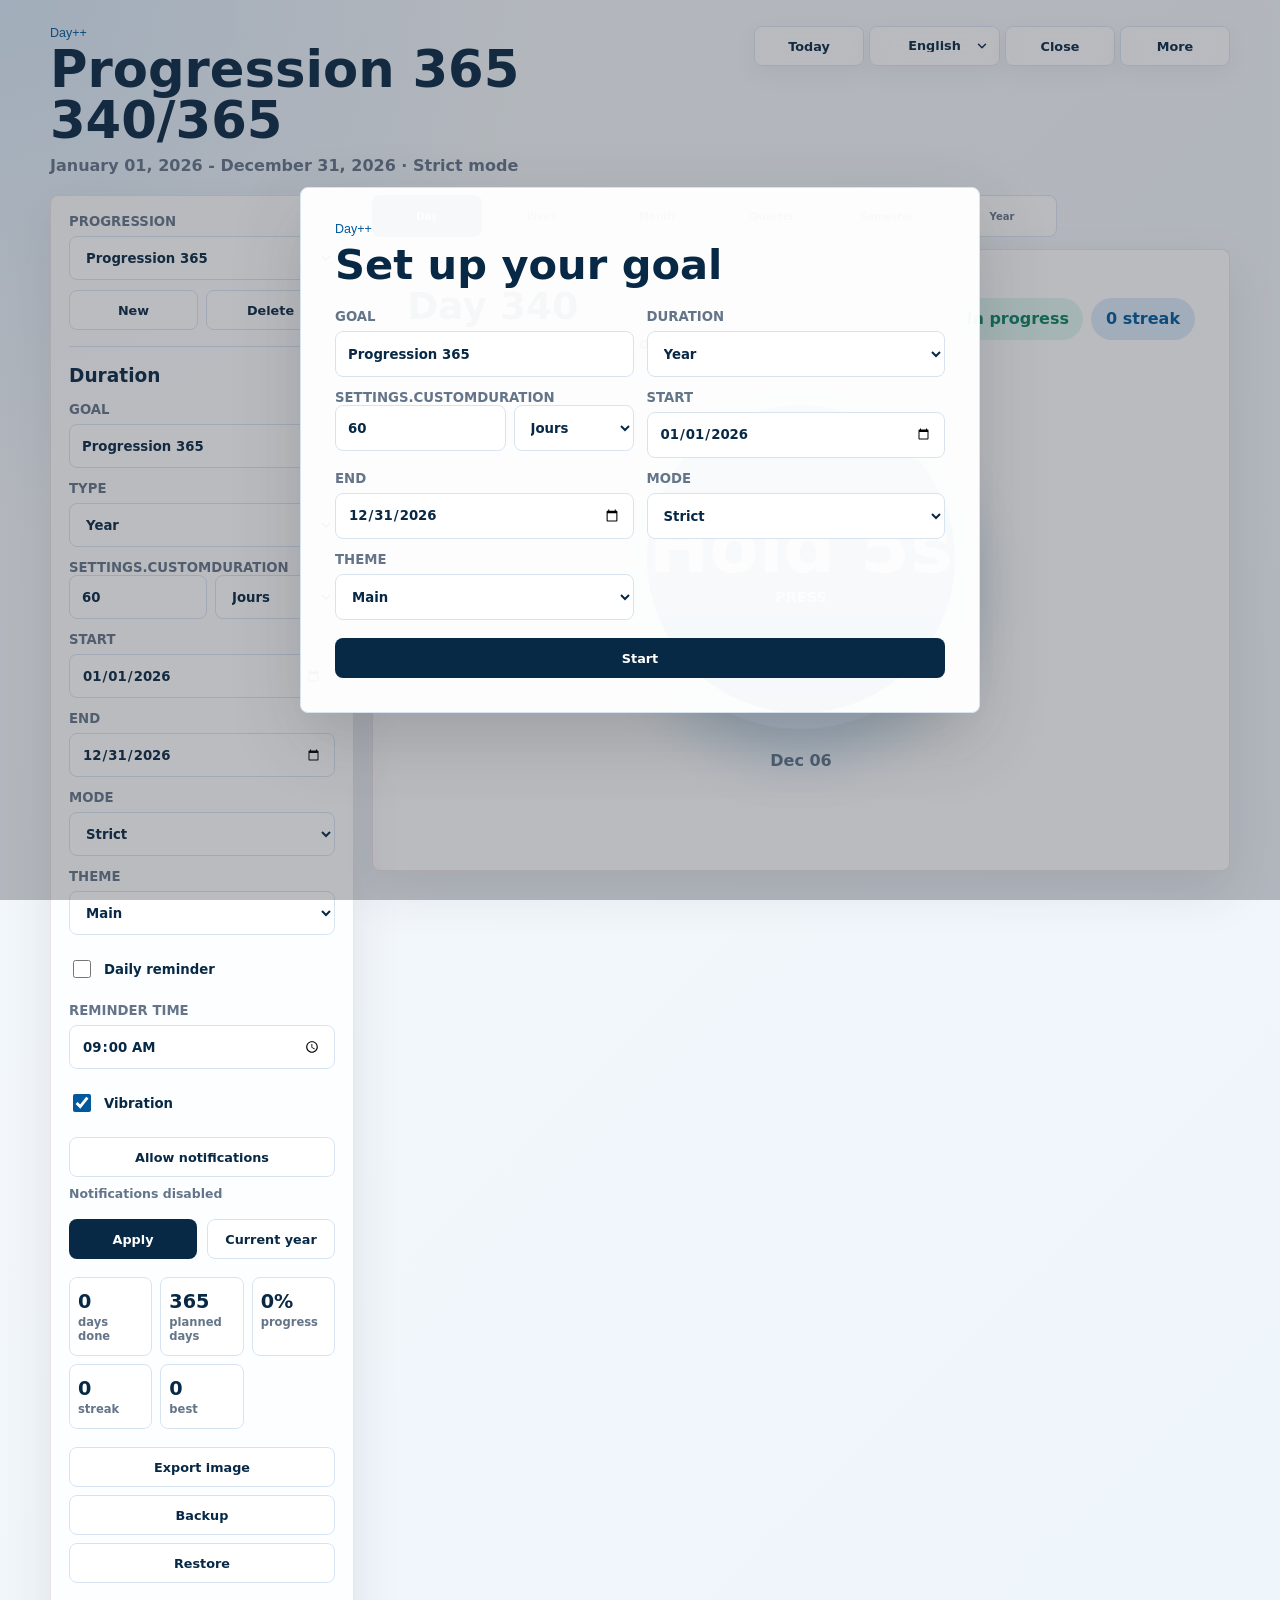
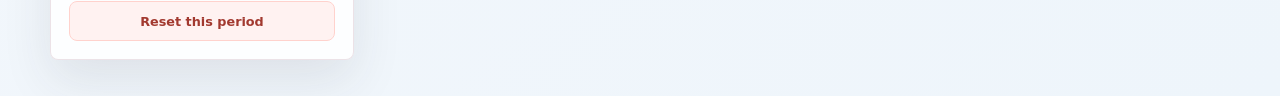
==== commit e115150e: "Add custom duration controls to the settings and onboarding flow" ====
--- a/index.html
+++ b/index.html
@@ -14,10 +14,7 @@
     <meta name="apple-mobile-web-app-title" content="Day++" />
     <meta name="apple-mobile-web-app-status-bar-style" content="default" />
     <title>Day++</title>
-    <script
-      async
-      src="https://www.googletagmanager.com/gtag/js?id=G-19ZNNEVK2R"
-    ></script>
+    <script async src="https://www.googletagmanager.com/gtag/js?id=G-19ZNNEVK2R"></script>
     <script>
       window.dataLayer = window.dataLayer || [];
       function gtag() {
@@ -27,14 +24,26 @@
       gtag("config", "G-19ZNNEVK2R");
     </script>
     <link rel="manifest" href="manifest.webmanifest" />
-    <link
-      rel="icon"
-      type="image/png"
-      sizes="192x192"
-      href="icons/day-plus-plus-192.png"
-    />
+    <link rel="icon" type="image/png" sizes="192x192" href="icons/day-plus-plus-192.png" />
     <link rel="apple-touch-icon" href="icons/day-plus-plus-192.png" />
     <link rel="stylesheet" href="styles.css" />
+    <style>
+      .custom-duration-row {
+        display: grid;
+        grid-template-columns: 1fr 120px;
+        gap: 8px;
+      }
+
+      .settings-form .custom-duration-row input,
+      .settings-form .custom-duration-row select {
+        width: 100%;
+      }
+
+      #customDurationRow,
+      #onboardingCustomDurationRow {
+        display: block;
+      }
+    </style>
   </head>
   <body>
     <canvas id="confettiCanvas" aria-hidden="true"></canvas>
@@ -76,22 +85,10 @@
             </button>
             <div id="actionsMenu" class="actions-menu" role="menu" hidden>
               <span id="offlineBadge" class="status-badge" hidden data-i18n="status.offline">Hors ligne</span>
-              <button
-                id="updateBtn"
-                class="soft-button update-button"
-                type="button"
-                role="menuitem"
-                hidden
-              >
+              <button id="updateBtn" class="soft-button update-button" type="button" role="menuitem" hidden>
                 <span data-i18n="action.update">Mettre à jour</span>
               </button>
-              <button
-                id="installBtn"
-                class="soft-button install-button"
-                type="button"
-                role="menuitem"
-                hidden
-              >
+              <button id="installBtn" class="soft-button install-button" type="button" role="menuitem" hidden>
                 <span data-i18n="action.install">Installer</span>
               </button>
               <a id="guideLink" class="soft-button guide-button" href="guide.html" role="menuitem" data-i18n="action.guide">Guide</a>
@@ -128,12 +125,7 @@
           <form id="settingsForm" class="settings-form">
             <label>
               <span data-i18n="settings.goal">Objectif</span>
-              <input
-                id="goalTitle"
-                name="goalTitle"
-                type="text"
-                maxlength="42"
-              />
+              <input id="goalTitle" name="goalTitle" type="text" maxlength="42" />
             </label>
             <label>
               <span data-i18n="settings.type">Type</span>
@@ -143,7 +135,26 @@
                 <option value="quarter" data-i18n="duration.quarter">Trimestre</option>
                 <option value="month" data-i18n="duration.month">Mois</option>
                 <option value="week" data-i18n="duration.week">Semaine</option>
+                <option value="custom" data-i18n="duration.custom">Personnalisé</option>
               </select>
+            </label>
+            <label id="customDurationRow" hidden>
+              <span data-i18n="settings.customDuration">Durée personnalisée</span>
+              <div class="custom-duration-row">
+                <input
+                  id="customDurationValue"
+                  name="customDurationValue"
+                  type="number"
+                  min="1"
+                  max="366"
+                  step="1"
+                  value="60"
+                />
+                <select id="customDurationUnit" name="customDurationUnit">
+                  <option value="days">Jours</option>
+                  <option value="months">Mois</option>
+                </select>
+              </div>
             </label>
             <label>
               <span data-i18n="settings.start">Début</span>
@@ -172,35 +183,18 @@
               </select>
             </label>
             <label class="toggle-label">
-              <input
-                id="notificationToggle"
-                name="notificationToggle"
-                type="checkbox"
-              />
+              <input id="notificationToggle" name="notificationToggle" type="checkbox" />
               <span data-i18n="settings.dailyReminder">Rappel quotidien</span>
             </label>
             <label>
               <span data-i18n="settings.reminderTime">Heure du rappel</span>
-              <input
-                id="notificationTime"
-                name="notificationTime"
-                type="time"
-                value="09:00"
-              />
+              <input id="notificationTime" name="notificationTime" type="time" value="09:00" />
             </label>
             <label class="toggle-label">
-              <input
-                id="vibrationToggle"
-                name="vibrationToggle"
-                type="checkbox"
-              />
+              <input id="vibrationToggle" name="vibrationToggle" type="checkbox" />
               <span data-i18n="settings.vibration">Vibration</span>
             </label>
-            <button
-              id="notificationPermissionBtn"
-              class="ghost-button"
-              type="button"
-            >
+            <button id="notificationPermissionBtn" class="ghost-button" type="button">
               <span data-i18n="action.allowNotifications">Autoriser les notifications</span>
             </button>
             <p id="notificationStatus" class="settings-note" data-i18n="notification.disabled">
@@ -240,11 +234,7 @@
           </div>
 
           <div class="tool-stack" aria-label="Outils" data-i18n-aria-label="aria.tools">
-            <button
-              id="settingsExportImageBtn"
-              class="ghost-button"
-              type="button"
-            >
+            <button id="settingsExportImageBtn" class="ghost-button" type="button">
               <span data-i18n="action.exportImage">Exporter l'image</span>
             </button>
             <button id="backupBtn" class="ghost-button" type="button">
@@ -253,12 +243,7 @@
             <button id="restoreBtn" class="ghost-button" type="button">
               <span data-i18n="action.restore">Restaurer</span>
             </button>
-            <input
-              id="restoreInput"
-              type="file"
-              accept="application/json"
-              hidden
-            />
+            <input id="restoreInput" type="file" accept="application/json" hidden />
           </div>
 
           <button id="resetProgressBtn" class="danger-button" type="button">
@@ -281,25 +266,14 @@
       </main>
     </div>
 
-    <div
-      id="onboardingModal"
-      class="onboarding-modal"
-      role="dialog"
-      aria-modal="true"
-      aria-labelledby="onboardingTitle"
-    >
+    <div id="onboardingModal" class="onboarding-modal" role="dialog" aria-modal="true" aria-labelledby="onboardingTitle">
       <form id="onboardingForm" class="onboarding-card">
         <p class="eyebrow">Day++</p>
         <h2 id="onboardingTitle" data-i18n="onboarding.title">Configurer l'objectif</h2>
         <div class="onboarding-grid">
           <label>
             <span data-i18n="settings.goal">Objectif</span>
-            <input
-              id="onboardingGoalTitle"
-              type="text"
-              maxlength="42"
-              value="Progression 365"
-            />
+            <input id="onboardingGoalTitle" type="text" maxlength="42" value="Progression 365" />
           </label>
           <label>
             <span data-i18n="settings.durationTitle">Durée</span>
@@ -309,7 +283,18 @@
               <option value="quarter" data-i18n="duration.quarter">Trimestre</option>
               <option value="month" data-i18n="duration.month">Mois</option>
               <option value="week" data-i18n="duration.week">Semaine</option>
+              <option value="custom" data-i18n="duration.custom">Personnalisé</option>
             </select>
+          </label>
+          <label id="onboardingCustomDurationRow" hidden>
+            <span data-i18n="settings.customDuration">Durée personnalisée</span>
+            <div class="custom-duration-row">
+              <input id="onboardingCustomDurationValue" type="number" min="1" max="366" step="1" value="60" />
+              <select id="onboardingCustomDurationUnit">
+                <option value="days">Jours</option>
+                <option value="months">Mois</option>
+              </select>
+            </div>
           </label>
           <label>
             <span data-i18n="settings.start">Début</span>
--- a/styles.css
+++ b/styles.css
@@ -18,6 +18,7 @@
 
 * {
   box-sizing: border-box;
+  -webkit-tap-highlight-color: transparent;
 }
 
 html {
@@ -28,11 +29,7 @@
   min-height: 100vh;
   margin: 0;
   background:
-    radial-gradient(
-      circle at top left,
-      var(--accent-soft),
-      transparent 34rem
-    ),
+    radial-gradient(circle at top left, var(--accent-soft), transparent 34rem),
     linear-gradient(135deg, var(--bg) 0%, var(--bg-2, #f6fbf8) 100%);
   color: var(--ink);
   font-family:
@@ -48,8 +45,21 @@
 
 body[data-theme="dark"] {
   background:
-    radial-gradient(circle at top left, rgba(246, 79, 146, 0.22), transparent 34rem),
-    linear-gradient(135deg, #111318 0%, #1d2028 100%);
+    linear-gradient(135deg, #0c1118 0%, #121b26 56%, #0f2230 100%);
+}
+
+body::after {
+  content: "";
+  position: fixed;
+  inset: 0;
+  background: rgba(8, 41, 70, 0.4);
+  backdrop-filter: blur(4px);
+  -webkit-backdrop-filter: blur(4px);
+  z-index: 90;
+  opacity: 0;
+  pointer-events: none;
+  visibility: hidden;
+  transition: opacity 0.3s ease, visibility 0.3s;
 }
 
 button,
@@ -84,11 +94,27 @@
   align-items: flex-start;
   justify-content: space-between;
   gap: 20px;
+  flex-wrap: wrap;
   margin-bottom: 20px;
 }
 
 .title-block {
   min-width: 0;
+  flex: 1 1 min(320px, 60%);
+}
+
+.top-actions {
+  display: flex;
+  align-items: center;
+  flex-wrap: wrap;
+  justify-content: flex-end;
+  gap: 10px;
+}
+
+.top-actions button,
+.top-actions select {
+  flex: 0 1 auto;
+  min-width: 110px;
 }
 
 .eyebrow {
@@ -116,7 +142,7 @@
   align-items: center;
   flex-wrap: nowrap;
   justify-content: flex-end;
-  gap: 10px;
+  gap: 5px;
 }
 
 .soft-button,
@@ -126,19 +152,44 @@
   display: inline-flex;
   align-items: center;
   justify-content: center;
-  min-height: 42px;
+  min-height: 40px;
   border: 1px solid transparent;
   border-radius: var(--radius);
-  padding: 0 15px;
+  padding: 0 10px;
   color: var(--ink);
   font-weight: 760;
+  font-size: 0.8rem;
   text-decoration: none;
+  transition: transform 0.1s cubic-bezier(0.16, 1, 0.3, 1), background-color 0.15s ease, border-color 0.15s ease, box-shadow 0.15s ease;
+  will-change: transform;
+}
+
+.soft-button:active,
+.ghost-button:active,
+.primary-button:active,
+.danger-button:active,
+.language-select:active,
+.round-nav:active {
+  transform: scale(0.97);
 }
 
 .soft-button {
   background: rgba(255, 255, 255, 0.76);
+  backdrop-filter: blur(12px);
+  -webkit-backdrop-filter: blur(12px);
   border-color: var(--line);
   box-shadow: 0 8px 24px rgba(45, 49, 56, 0.06);
+}
+
+.soft-button:hover,
+.ghost-button:hover,
+.round-nav:hover {
+  background-color: rgba(255, 255, 255, 0.9);
+}
+
+body[data-theme="dark"] .soft-button:hover,
+body[data-theme="dark"] .ghost-button:hover {
+  background-color: #1e222e !important;
 }
 
 .status-badge {
@@ -190,7 +241,9 @@
   gap: 6px;
   border: 1px solid var(--line);
   border-radius: var(--radius);
-  background: rgba(255, 255, 255, 0.96);
+  background: rgba(255, 255, 255, 0.92);
+  backdrop-filter: blur(16px);
+  -webkit-backdrop-filter: blur(16px);
   padding: 8px;
   box-shadow: var(--shadow);
 }
@@ -229,14 +282,29 @@
 }
 
 .language-select {
-  min-height: 42px;
+  display: inline-flex;
+  min-height: 40px;
   border: 1px solid var(--line);
   border-radius: var(--radius);
-  background: rgba(255, 255, 255, 0.86);
+  background-color: rgba(255, 255, 255, 0.76);
+  backdrop-filter: blur(12px);
+  -webkit-backdrop-filter: blur(12px);
   color: var(--ink);
-  padding: 0 12px;
-  font-weight: 850;
+  padding: 0 34px;
+  font-weight: 760;
+  font-size: 0.8rem;
+  line-height: 1;
+  text-align: center;
+  text-align-last: center;
   box-shadow: 0 8px 24px rgba(45, 49, 56, 0.06);
+  cursor: pointer;
+  appearance: none;
+  -webkit-appearance: none;
+  -moz-appearance: none;
+  background-image: url("data:image/svg+xml;charset=utf-8,%3Csvg xmlns='http://www.w3.org/2000/svg' viewBox='0 0 24 24' fill='none' stroke='%23082946' stroke-width='2.5' stroke-linecap='round' stroke-linejoin='round'%3E%3Cpolyline points='6 9 12 15 18 9'/%3E%3C/svg%3E");
+  background-repeat: no-repeat;
+  background-position: right 10px center;
+  background-size: 14px 14px;
 }
 
 .ghost-button {
@@ -259,16 +327,11 @@
 
 .layout {
   display: grid;
-  grid-template-columns: minmax(0, 1fr);
+  grid-template-columns: auto minmax(0, 1fr);
   gap: 18px;
   align-items: start;
 }
 
-body.settings-open .layout {
-  grid-template-columns: 304px minmax(0, 1fr);
-}
-
-.settings-panel,
 .view-host {
   background: rgba(255, 255, 255, 0.84);
   border: 1px solid rgba(234, 223, 229, 0.9);
@@ -277,14 +340,40 @@
 }
 
 .settings-panel {
-  display: none;
+  background: rgba(255, 255, 255, 0.84);
+  border: 1px solid transparent;
+  border-radius: var(--radius);
+  box-shadow: var(--shadow);
+  display: block;
   position: sticky;
   top: 18px;
+  width: 0;
+  margin-right: -18px;
+  padding: 18px 0;
+  opacity: 0;
+  transform: translateX(-20px);
+  pointer-events: none;
+  visibility: hidden;
+  overflow: hidden;
+  transition: 
+    width 0.3s cubic-bezier(0.16, 1, 0.3, 1),
+    margin-right 0.3s cubic-bezier(0.16, 1, 0.3, 1),
+    padding 0.3s ease,
+    border-color 0.25s ease,
+    transform 0.3s cubic-bezier(0.16, 1, 0.3, 1),
+    opacity 0.25s ease,
+    visibility 0.3s;
+}
+
+body.settings-open .settings-panel {
+  width: 304px;
+  margin-right: 0;
   padding: 18px;
-}
-
-body.settings-open .settings-panel {
-  display: block;
+  border-color: rgba(234, 223, 229, 0.9);
+  opacity: 1;
+  transform: translateX(0);
+  pointer-events: auto;
+  visibility: visible;
 }
 
 .settings-panel h2 {
@@ -434,6 +523,13 @@
   overflow-x: auto;
   padding: 0 0 12px;
   scrollbar-width: none;
+  flex-wrap: wrap;
+}
+
+.view-tabs button {
+  flex: 1 1 min(120px, 20%);
+  min-width: 110px;
+  white-space: nowrap;
 }
 
 .view-tabs::-webkit-scrollbar {
@@ -449,7 +545,7 @@
   color: var(--muted);
   padding: 0 10px;
   font-weight: 830;
-  font-size: 11px;
+  font-size: 10px;
 }
 
 .view-tabs button[hidden] {
@@ -457,7 +553,7 @@
 }
 
 .view-tabs button.is-active {
-  border-color: rgba(246, 79, 146, 0.34);
+  border-color: color-mix(in srgb, var(--accent) 42%, transparent);
   background: var(--accent);
   color: #fff;
 }
@@ -549,9 +645,9 @@
   overflow: hidden;
   border: 0;
   border-radius: 50%;
-  background: #ffe3ee;
+  background: var(--accent-soft);
   color: #fff;
-  box-shadow: 0 24px 58px rgba(246, 79, 146, 0.28);
+  box-shadow: 0 24px 58px color-mix(in srgb, var(--accent) 24%, transparent);
   isolation: isolate;
   -webkit-tap-highlight-color: transparent;
   -webkit-touch-callout: none;
@@ -569,11 +665,9 @@
   content: "";
   position: absolute;
   inset: 0;
-  background: conic-gradient(
-    from 180deg,
-    var(--accent) var(--fill),
-    rgba(255, 255, 255, 0) 0
-  );
+  background: conic-gradient(from 180deg,
+      var(--accent) var(--fill),
+      rgba(255, 255, 255, 0) 0);
   opacity: 0.82;
   z-index: -1;
 }
@@ -736,6 +830,10 @@
 
 .week-day.is-today .week-status {
   color: var(--accent);
+}
+
+.week-day.is-missed .week-status {
+  color: #9b4d12;
 }
 
 .week-day.is-actionable,
@@ -1220,10 +1318,12 @@
 body[data-theme="dark"] .year-month,
 body[data-theme="dark"] .onboarding-card {
   background: rgba(29, 32, 40, 0.92);
+  border-color: var(--line);
 }
 
 body[data-theme="dark"] .guide-card {
   background: rgba(29, 32, 40, 0.92);
+  border-color: var(--line);
 }
 
 body[data-theme="dark"] .actions-menu,
@@ -1237,14 +1337,18 @@
 body[data-theme="dark"] select,
 body[data-theme="dark"] .year-stats span,
 body[data-theme="dark"] .week-status {
-  background: #161922;
+  background-color: #111a26;
   color: var(--ink);
 }
 
 body[data-theme="dark"] .status-badge {
-  background: #161922;
+  background: #111a26;
   border-color: var(--line);
   color: var(--accent-mid);
+}
+
+body[data-theme="dark"] .week-day.is-missed .week-status {
+  color: var(--warn);
 }
 
 body[data-theme="dark"] .update-button {
@@ -1258,6 +1362,34 @@
   color: #fff;
 }
 
+body[data-theme="dark"] .language-select {
+  background-color: #111a26;
+  background-image: url("data:image/svg+xml;charset=utf-8,%3Csvg xmlns='http://www.w3.org/2000/svg' viewBox='0 0 24 24' fill='none' stroke='%238cc7ff' stroke-width='2.5' stroke-linecap='round' stroke-linejoin='round'%3E%3Cpolyline points='6 9 12 15 18 9'/%3E%3C/svg%3E");
+  background-repeat: no-repeat;
+  background-position: right 10px center;
+  background-size: 14px 14px;
+  border-color: var(--line);
+  color: var(--ink);
+}
+
+body[data-theme="dark"] .view-tabs button {
+  background: rgba(17, 26, 38, 0.9);
+}
+
+body[data-theme="dark"] .hold-button {
+  box-shadow: 0 26px 62px rgba(79, 159, 235, 0.18);
+}
+
+body[data-theme="dark"] .mini-month,
+body[data-theme="dark"] .bar {
+  background: #111a26;
+}
+
+body[data-theme="dark"] .mini-dot {
+  background: #172234;
+  border-color: #263648;
+}
+
 @media (max-width: 860px) {
   .app-shell {
     width: min(100% - 20px, 680px);
@@ -1312,13 +1444,37 @@
   }
 
   .settings-panel {
-    display: none;
-    position: static;
-    margin-bottom: 14px;
+    display: block;
+    position: fixed;
+    bottom: 0;
+    left: 0;
+    width: 100%;
+    height: 80vh;
+    max-height: 520px;
+    z-index: 100;
+    border-radius: var(--radius) var(--radius) 0 0;
+    margin-right: 0;
+    padding: 20px;
+    overflow-y: auto;
+    opacity: 1;
+    transform: translateY(100%);
+    pointer-events: none;
+    visibility: hidden;
+    transition: transform 0.3s cubic-bezier(0.16, 1, 0.3, 1), visibility 0.3s;
+    box-shadow: 0 -10px 40px rgba(0, 0, 0, 0.15);
   }
 
   body.settings-open .settings-panel {
-    display: block;
+    width: 100%;
+    transform: translateY(0);
+    pointer-events: auto;
+    visibility: visible;
+  }
+
+  body.settings-open::after {
+    opacity: 1;
+    pointer-events: auto;
+    visibility: visible;
   }
 
   .view-host,
@@ -1408,6 +1564,10 @@
     background: linear-gradient(90deg, #fff4f8, #fff);
   }
 
+  .week-day.is-missed {
+    background: linear-gradient(90deg, #fff4e0, #fff);
+  }
+
   .calendar-grid {
     gap: 10px;
   }
@@ -1442,6 +1602,19 @@
   .year-dot {
     max-width: 8px;
   }
+
+  .view-tabs {
+    flex-wrap: nowrap;
+    overflow-x: auto;
+    padding: 4px 4px 12px;
+    margin: 0 -4px;
+    -webkit-overflow-scrolling: touch;
+  }
+
+  .view-tabs button {
+    flex: 0 0 auto;
+    min-width: 90px;
+  }
 }
 
 @media (max-width: 520px) {
@@ -1518,4 +1691,44 @@
   .year-dot {
     max-width: 6px;
   }
-}
+
+  .top-actions {
+    display: grid;
+    grid-template-columns: repeat(2, 1fr);
+    gap: 8px;
+    width: 100%;
+  }
+
+  .top-actions button,
+  .top-actions select,
+  .top-actions .more-actions {
+    flex: none;
+    width: 100%;
+    min-width: 0;
+  }
+
+  .top-actions .more-actions button {
+    width: 100%;
+  }
+
+  .top-actions button,
+  .top-actions select,
+  .top-actions .more-actions button {
+    height: 42px;
+  }
+}
+
+@media (max-width: 860px) {
+  body[data-theme="dark"] .week-day.is-complete {
+    background: linear-gradient(90deg, rgba(43, 189, 168, 0.16), #101a25);
+  }
+
+  body[data-theme="dark"] .week-day.is-today {
+    border-color: rgba(79, 159, 235, 0.52);
+    background: linear-gradient(90deg, rgba(79, 159, 235, 0.18), #101a25);
+  }
+
+  body[data-theme="dark"] .week-day.is-missed {
+    background: linear-gradient(90deg, rgba(241, 199, 91, 0.13), #101a25);
+  }
+}
